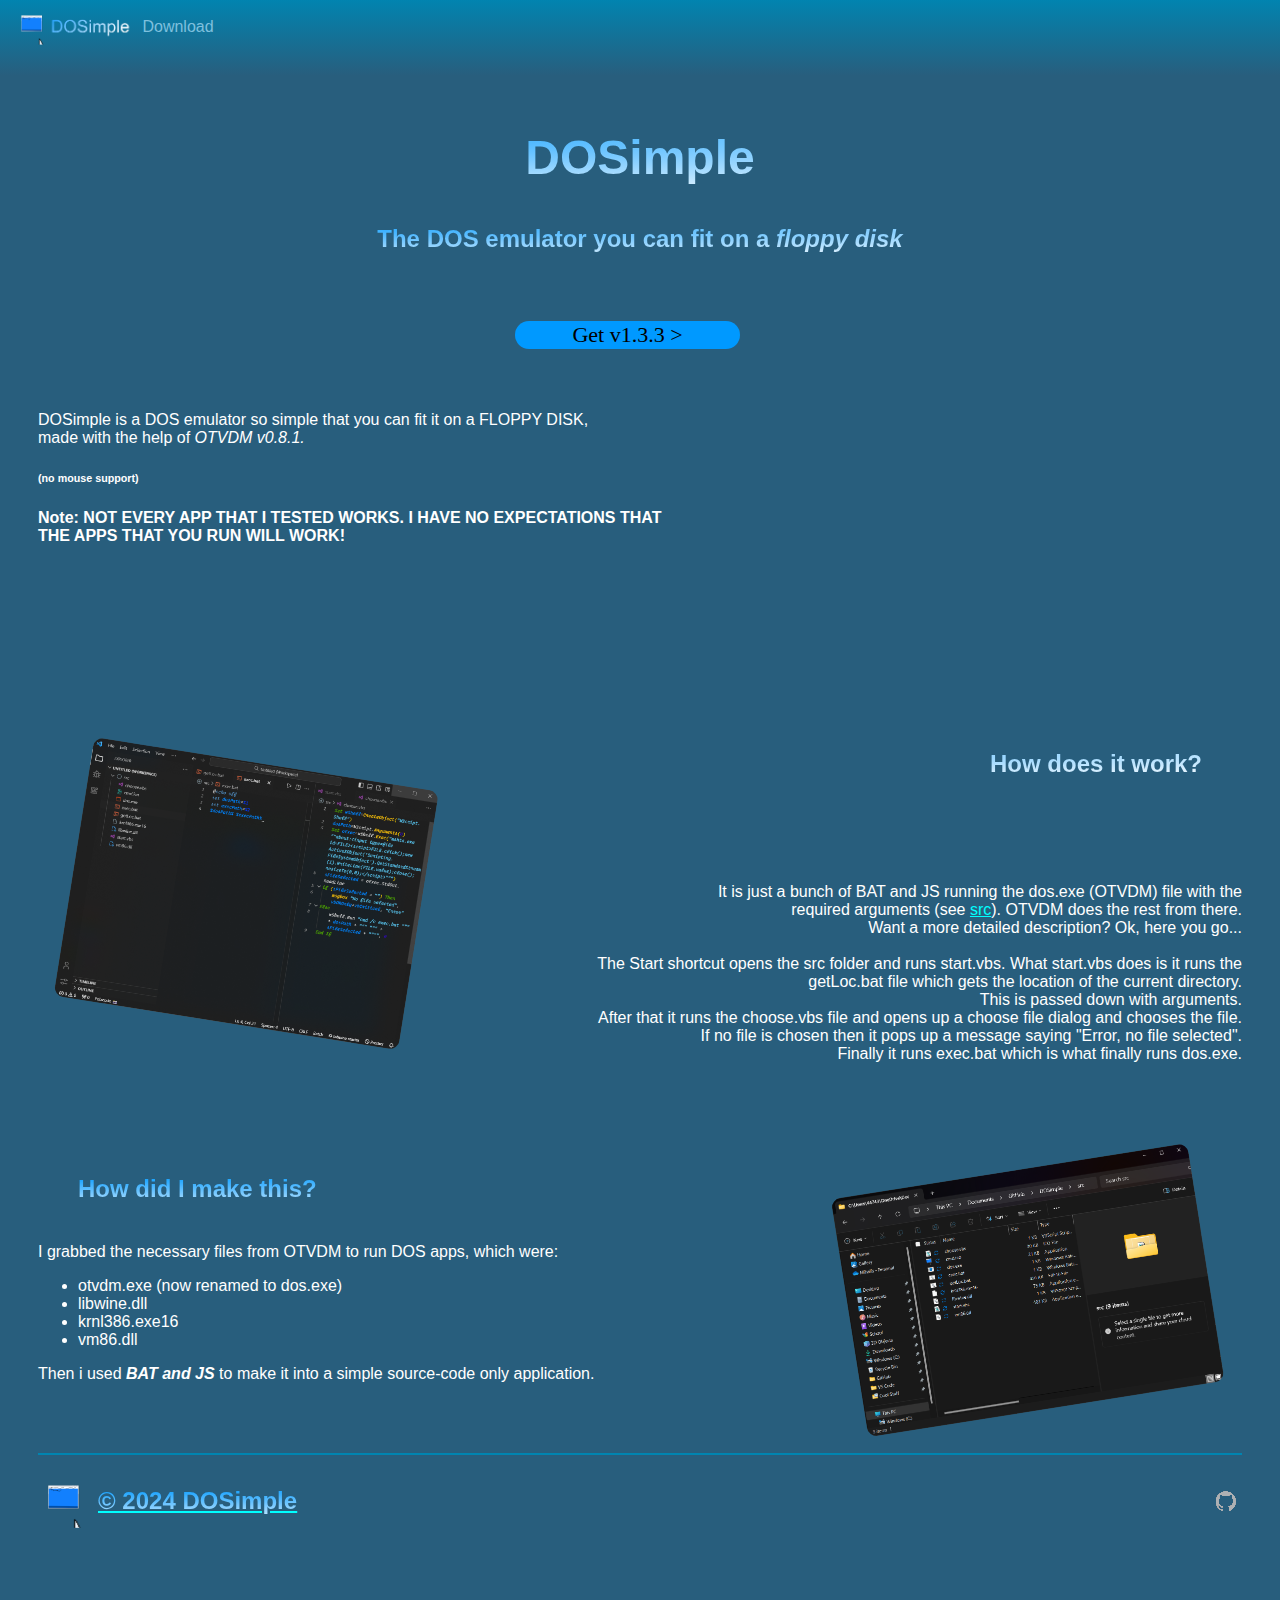
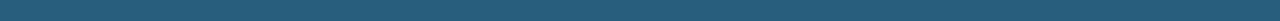
==== docs/index.html @ f9d75168 "Rename 'site' to 'docs' (for pages" ====
<!DOCTYPE html>
<html>
	<head>
		<link rel="shortcut icon" href="assets/favicon.png" type="image/png" />
		<link rel="icon" href="assets/favicon.png" type="image/png" />
		<link rel="stylesheet" href="style.css" />
		<title>DOSimple: The DOS emulator you can fit on a floppy disk</title>
		<header><a href=""><img src="assets/logo.png"
			width="120px" style="transform: translateY(3px)"></a>			<a href="./download/" class="hdr">
				
					Download
				
			</a></header>
	</head>
	<body>
		<br>
				<br>
						<br>
		<h1>DOSimple</h1>
		<h2>The DOS emulator you can fit on a <i>floppy disk</i></h2>
		<br />
		<p class="r">
			<a href="./download/">
				<button id="dwnld" style="transform: translateX(10vh)">
					Get v1.3.3 >
				</button>
			</a>
		</p>
		<br />
		<br />
		<p>
			DOSimple is a DOS emulator so simple that you can fit it on a FLOPPY
			DISK,<br />
			made with the help of <i>OTVDM v0.8.1.</i>
		</p>
		<h6>(no mouse support)</h6>
		<h4>
			Note: NOT EVERY APP THAT I TESTED WORKS. I HAVE NO EXPECTATIONS THAT
			<br />THE APPS THAT YOU RUN WILL WORK!
		</h4>
		<br />
		<br />
		<br />
		<br />
		<br />
		<br />
		<br />
		<c class="r">
			<h2 class="h2r">How does it work?</h2>
			<br />
			<img
				src="../site/assets/hdiw.png"
				style="
					display: inline-block;
					vertical-align: middle;
					border-radius: 10px;
				"
				class="img lspin"
			/>
			<p id="hdiw-p">
				It is just a bunch of BAT and JS running the dos.exe (OTVDM) file with
				the<br />
				required arguments (see
				<a href="https://github.com/msuru-coder-notgamer/DOSimple/tree/main/src"
					>src</a
				>). OTVDM does the rest from there. <br />Want a more detailed
				description? Ok, here you go... <br /><br />

				The Start shortcut opens the src folder and runs start.vbs. What
				start.vbs does is it runs the<br />
				getLoc.bat file which gets the location of the current directory.<br />
				This is passed down with arguments. <br />After that it runs the
				choose.vbs file and opens up a choose file dialog and chooses the
				file.<br />
				If no file is chosen then it pops up a message saying "Error, no file
				selected". <br />Finally it runs exec.bat which is what finally runs
				dos.exe.
			</p></c
		>
		<br />
		<br />
		<br />
		<br />
		<h2 class="h2l">How did I make this?</h2><img
				src="../site/assets/hdimt.png"
				style="
					display: inline-block;
					vertical-align: middle;
					border-radius: 10px;
					width: 30%;
				"
				class="img rspin"
			/>
					

		<p>I grabbed the necessary files from OTVDM to run DOS apps, which were:
<ul>
<li>otvdm.exe (now renamed to dos.exe)</li>
<li>libwine.dll</li>
<li>krnl386.exe16</li>
<li>vm86.dll</li>
</ul>
Then i used <b><i>BAT and JS</i></b> to make it into a simple source-code only application.</p>
<p id="hdimt-p"></p>
<br>
<br>
<br>

		<footer>
			<c class="r">
				<a href="">
					<img
						src="assets/favicon.png"
						width="45px"
						style="transform: translate(0px, 40px)"
						::before
					/>
					<h2 class="c">© 2024 DOSimple</h2>
				</a>

				<p>
					<a href="https://github.com/msuru-coder-notgamer/DOSimple"
						><img
							src="assets/gh.png"
							title="Github link"
							style="transform: translateY(-40px)"
					/></a>
				</p>
			</c>
		</footer>
		<script src="script.js"></script>
	</body>
</html>
---- docs/style.css ----
body {
	background-color: rgb(40, 94, 125);
	color: white;
	font-family: Arial, Helvetica, sans-serif;
	padding: 30px;
}

.r {
	text-align: right;
	width: 50%;
	margin: 10px;
}

header {
	background-image: linear-gradient(
		to bottom,
		rgb(0, 133, 177),
		rgb(40, 94, 125)
	);
	padding: 20px;
	padding-bottom: 40px;
	margin: -40px;
}
footer {
	border-top: 2px solid rgb(0, 133, 177);
}

img {
	max-width: 100%;
	vertical-align: middle;
	margin-top: -50px;
	margin-bottom: -50px;
}
a {
	color: aqua;
}
.hdr {
	text-justify: kashida;
	color: rgb(126, 192, 222);
	text-decoration: none;
}
.hdr:hover {
	color: rgb(105, 200, 255);
}
h1,
h2 {
	text-align: center;
	margin: 40px;
	background: radial-gradient(at top left, rgb(0, 153, 255), white);
	-webkit-background-clip: text;
	background-clip: text;
	color: transparent;
}
h1 {
	font-size: 48px;
}
.h2r {
	text-align: right;
}

.h2l {
	text-align: left;
}
.c {
	text-align: left;
	margin: 14px;
	margin-left: 60px;
}

#dwnld {
	background-color: rgb(0, 153, 255);
	width: 25vh;
	font-size: 22px;
	font-family: "Segoe Print", Times, serif;
	align-items: center;
	border: 0px solid transparent;
	border-radius: 100px;
	transition: 0.2s;
}
#dwnld:hover {
	background-color: rgb(105, 200, 255);
}
.img {
	width: 29%;
	margin-top: -15%;
}
.img.lspin {
	transform: rotate(9deg) translate(10vh, 15vh);
}
.img.rspin {
	transform: rotate(-9deg) translate(-10vh, 15vh);
	float: right;
}
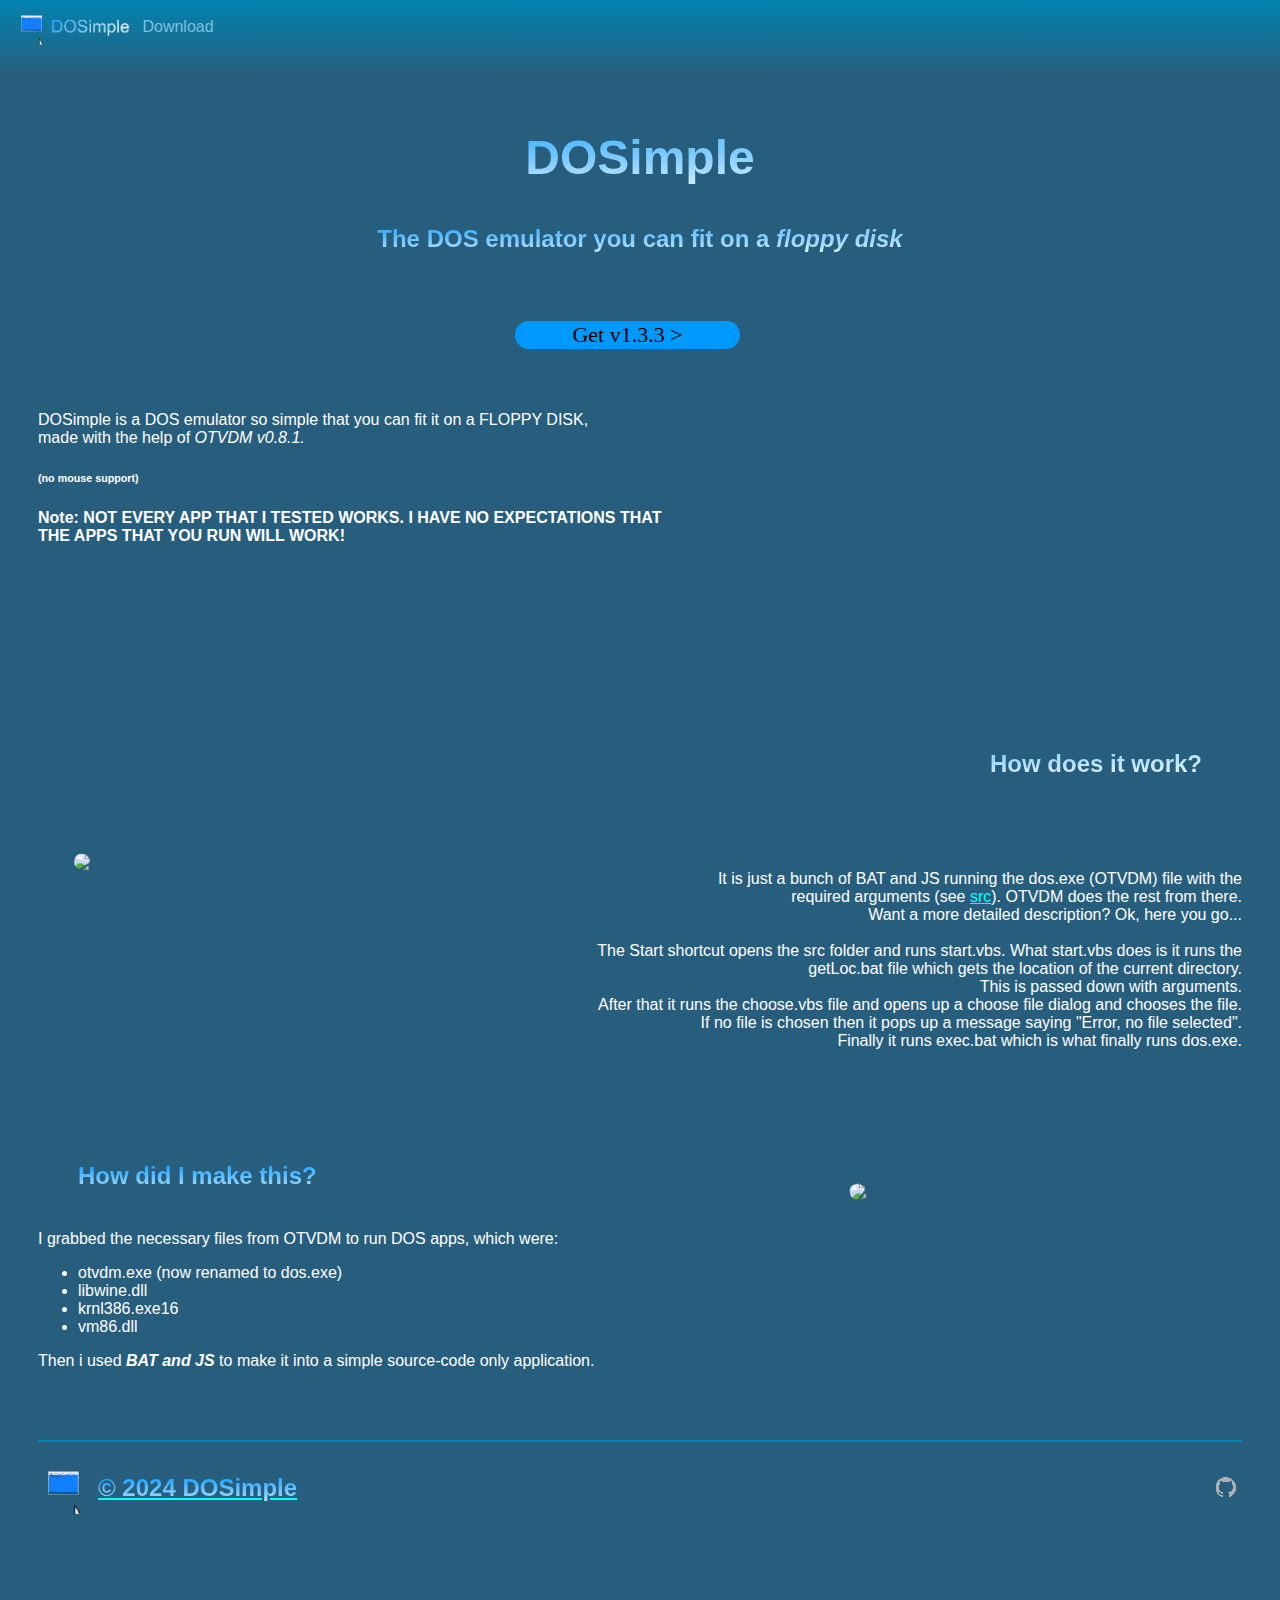
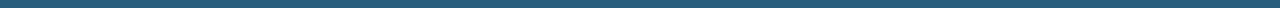
==== commit 8e379863: "Update index.html" ====
--- a/docs/index.html
+++ b/docs/index.html
@@ -49,7 +49,7 @@
 			<h2 class="h2r">How does it work?</h2>
 			<br />
 			<img
-				src="../site/assets/hdiw.png"
+				src="/assets/hdiw.png"
 				style="
 					display: inline-block;
 					vertical-align: middle;
@@ -82,7 +82,7 @@
 		<br />
 		<br />
 		<h2 class="h2l">How did I make this?</h2><img
-				src="../site/assets/hdimt.png"
+				src="/assets/hdimt.png"
 				style="
 					display: inline-block;
 					vertical-align: middle;
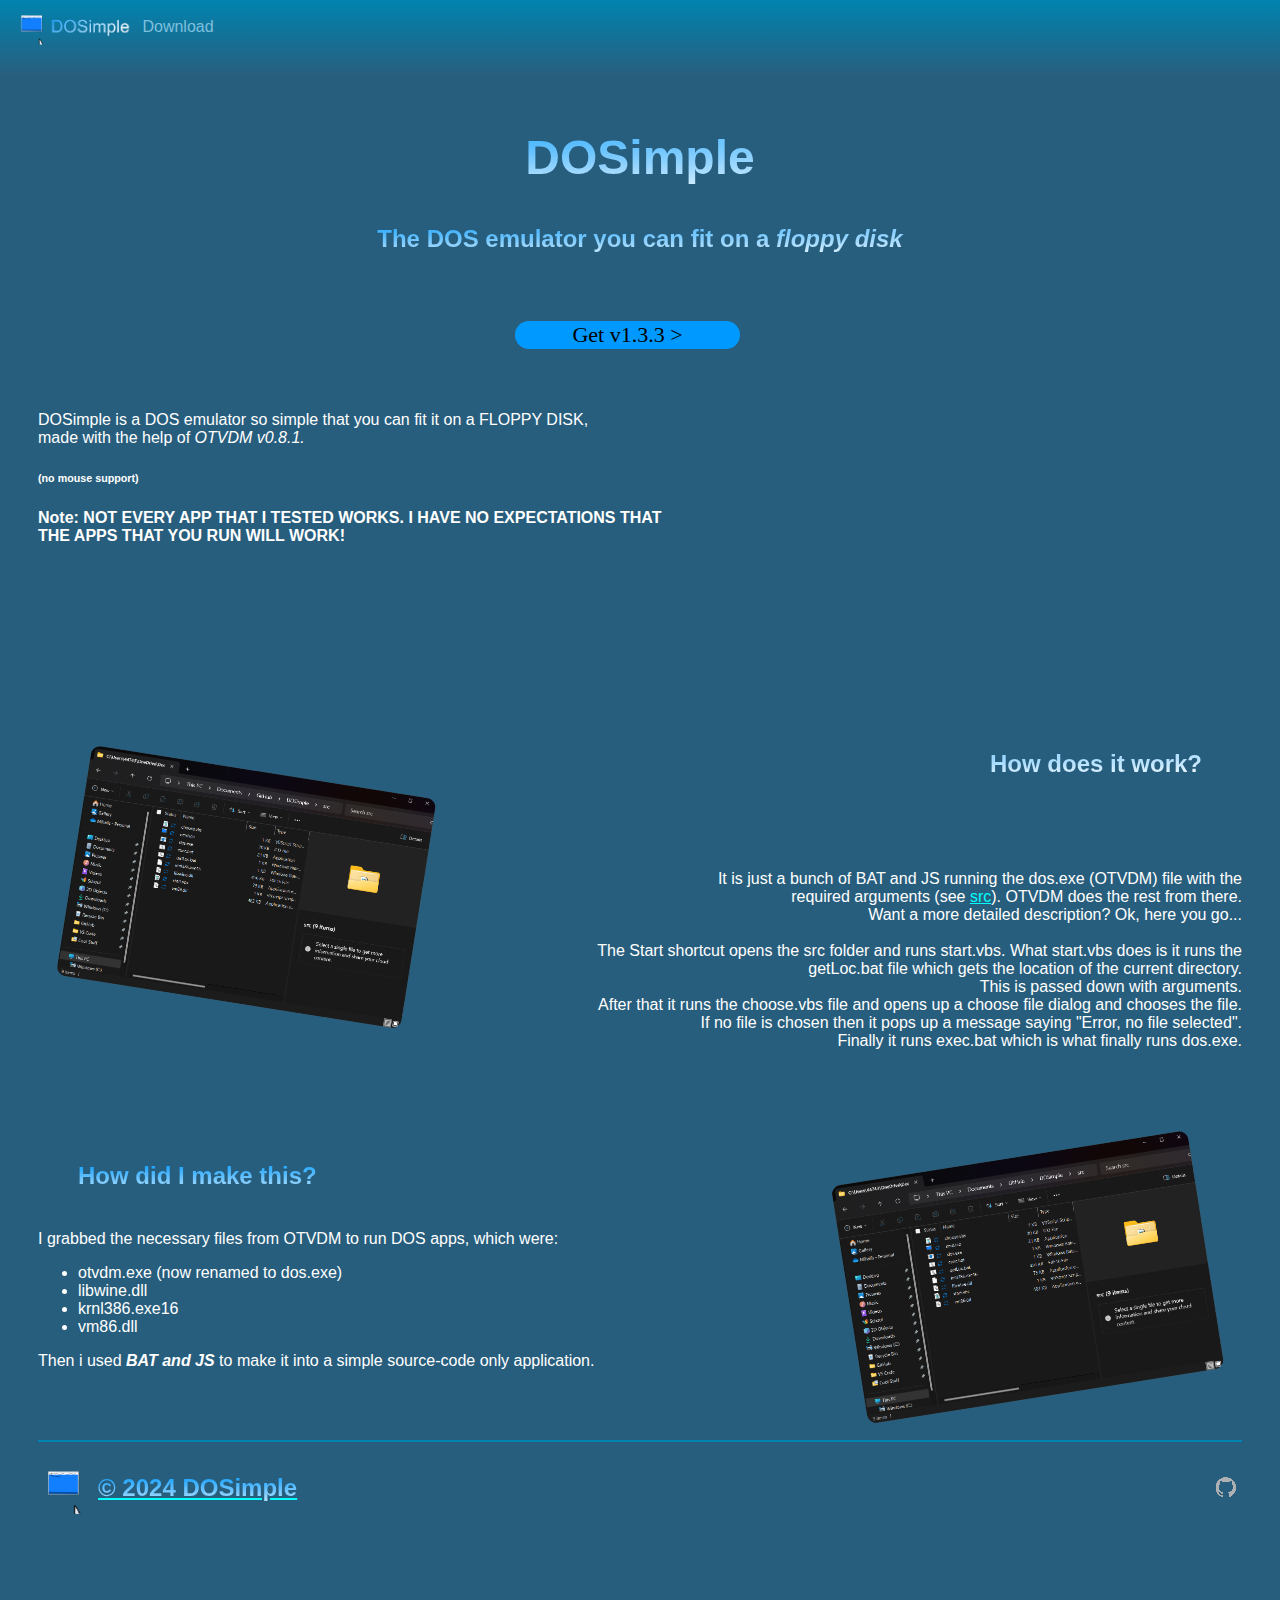
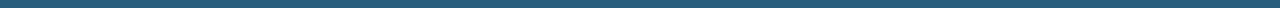
==== commit 4c4a04dc: "Edit index.html" ====
--- a/docs/index.html
+++ b/docs/index.html
@@ -49,7 +49,7 @@
 			<h2 class="h2r">How does it work?</h2>
 			<br />
 			<img
-				src="/assets/hdiw.png"
+				src="./assets/hdimt.png"
 				style="
 					display: inline-block;
 					vertical-align: middle;
@@ -82,7 +82,7 @@
 		<br />
 		<br />
 		<h2 class="h2l">How did I make this?</h2><img
-				src="/assets/hdimt.png"
+				src="./assets/hdimt.png"
 				style="
 					display: inline-block;
 					vertical-align: middle;
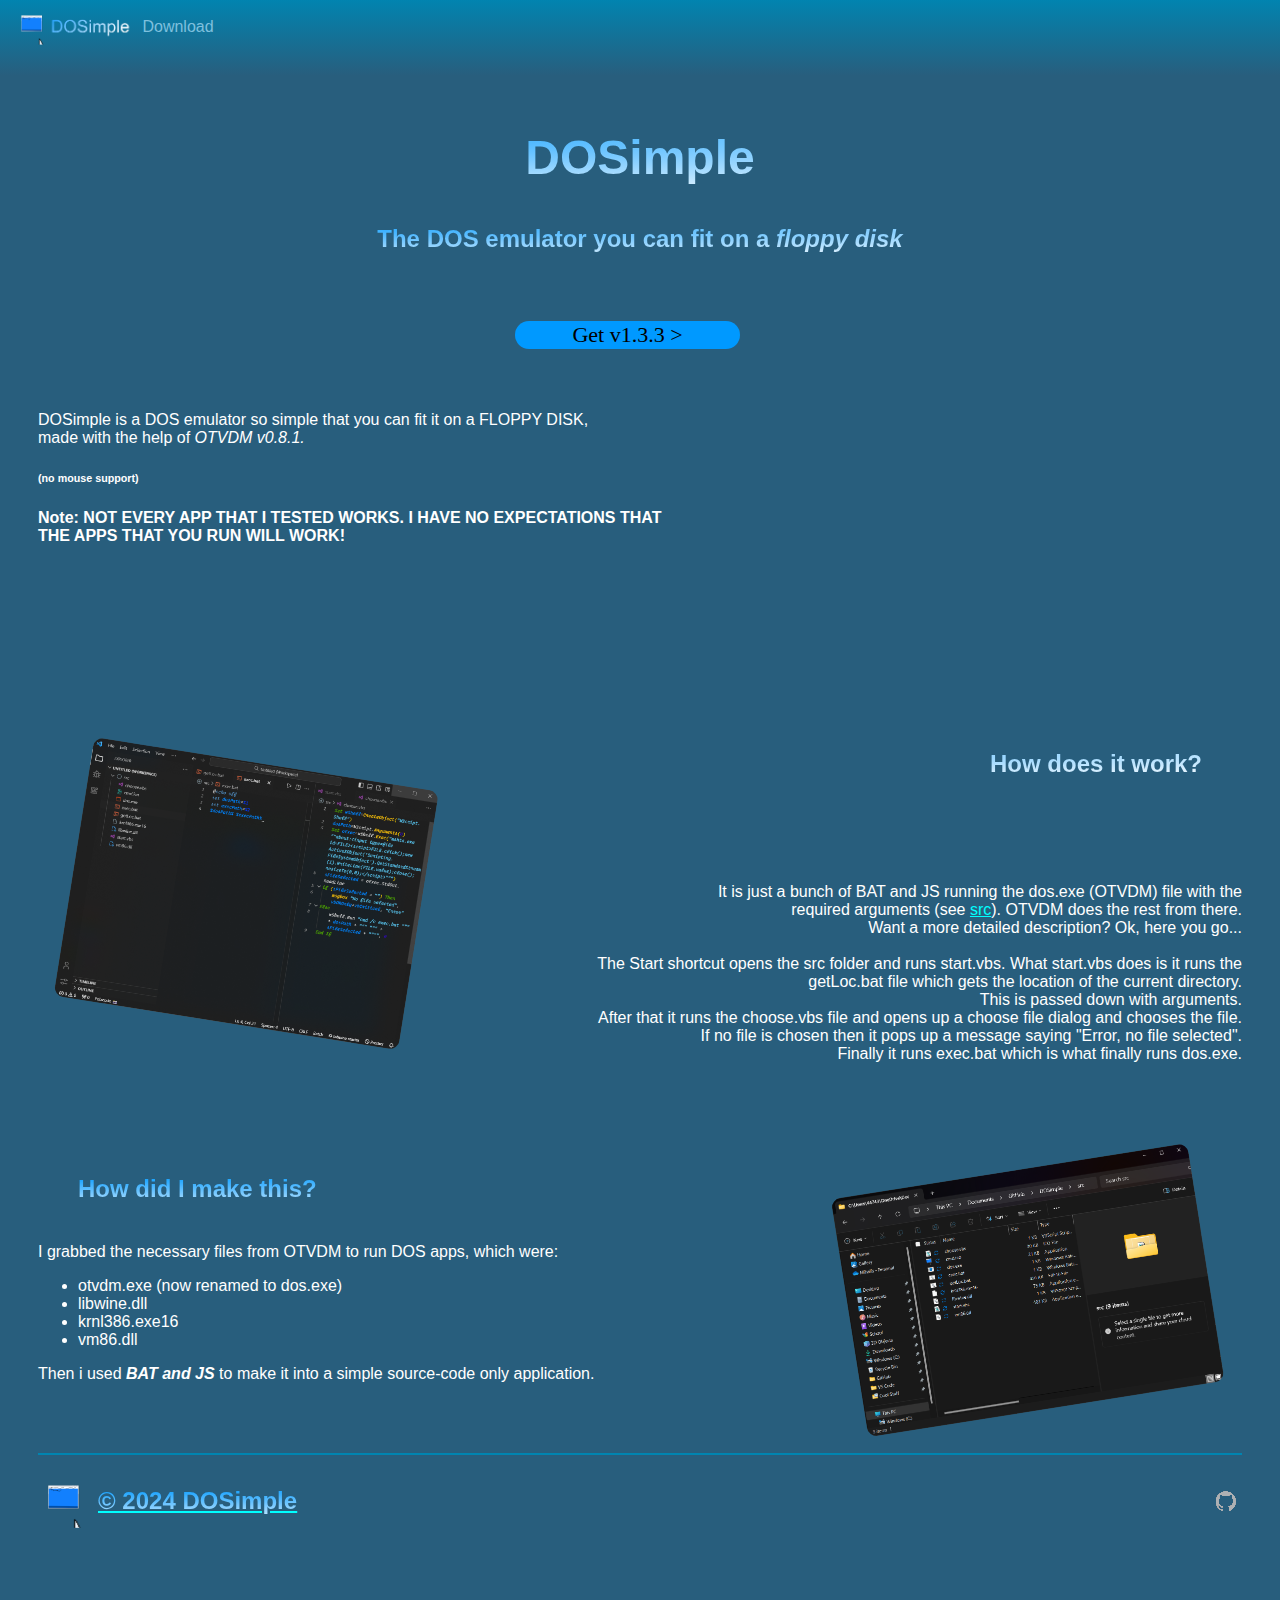
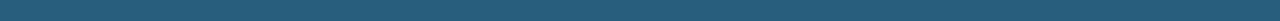
==== commit b667e9b0: "Edit index.html" ====
--- a/docs/index.html
+++ b/docs/index.html
@@ -49,7 +49,7 @@
 			<h2 class="h2r">How does it work?</h2>
 			<br />
 			<img
-				src="./assets/hdimt.png"
+				src="./assets/hdiw.png"
 				style="
 					display: inline-block;
 					vertical-align: middle;
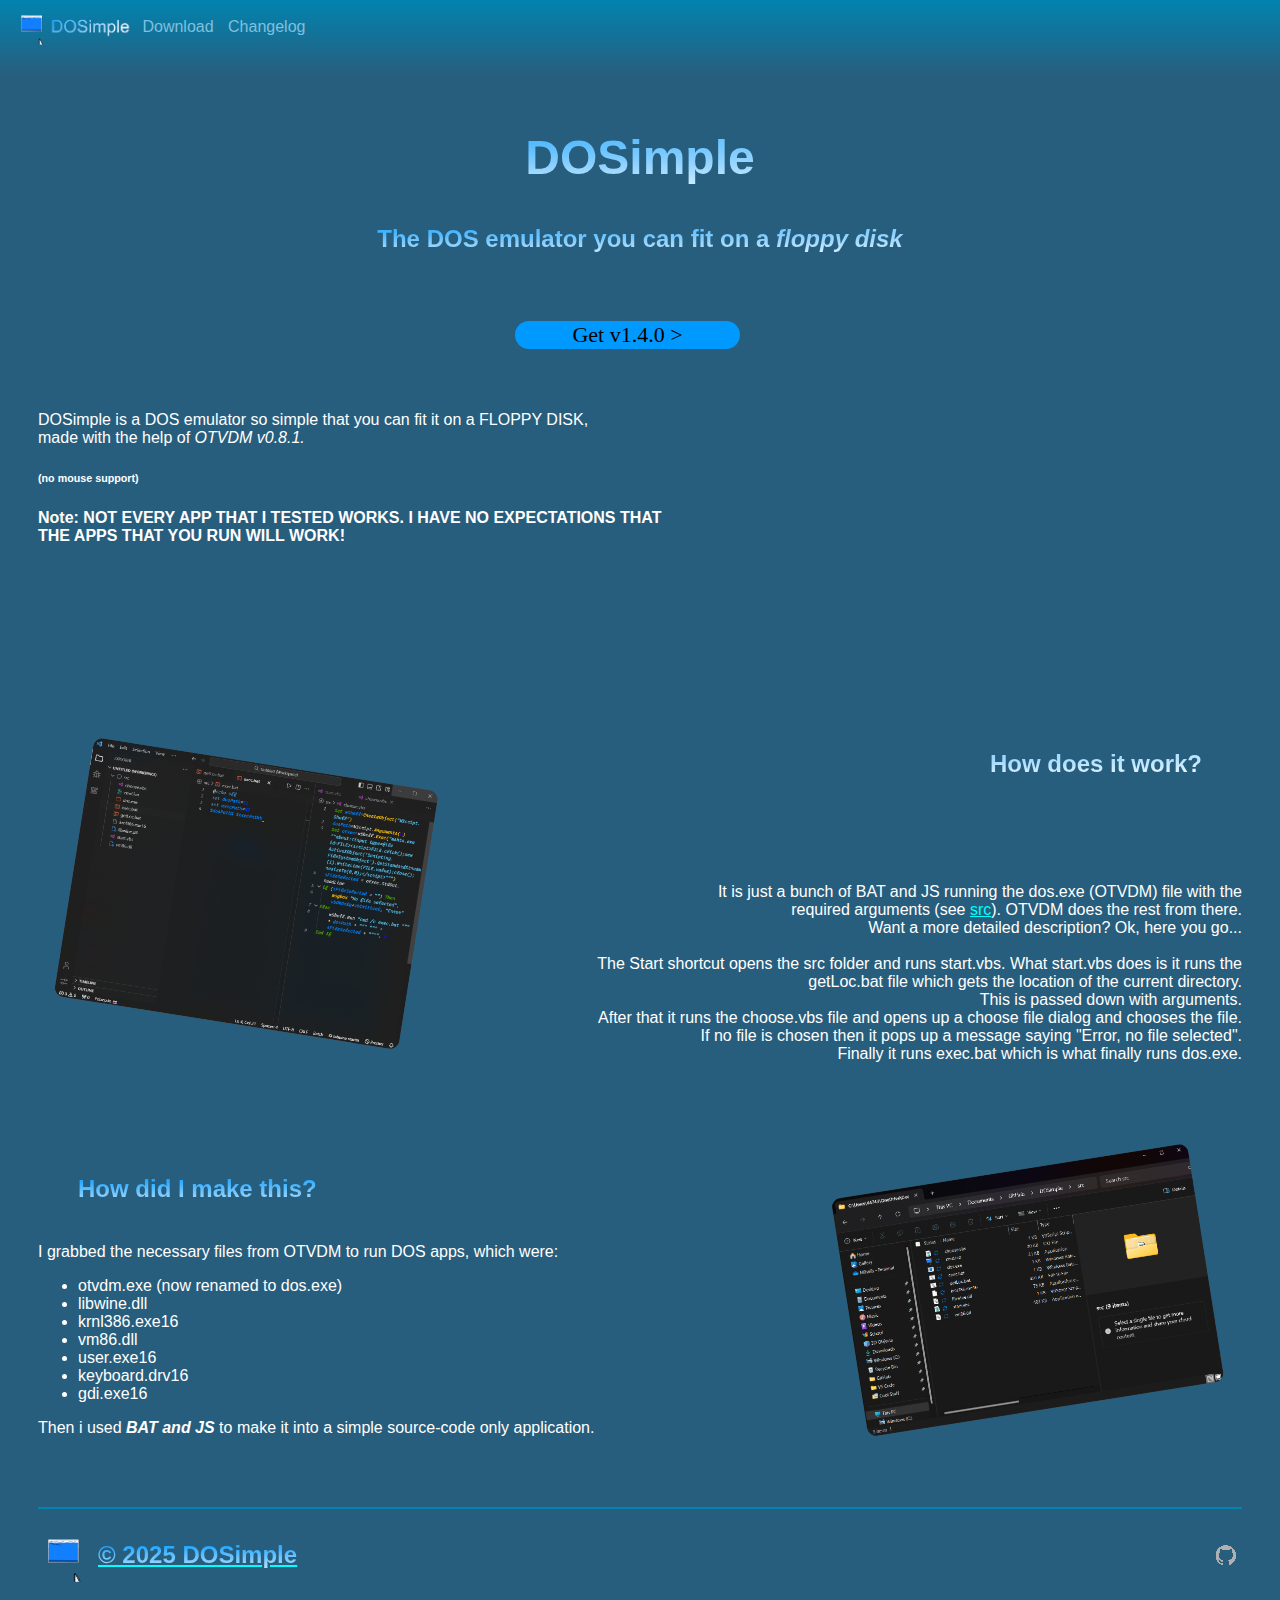
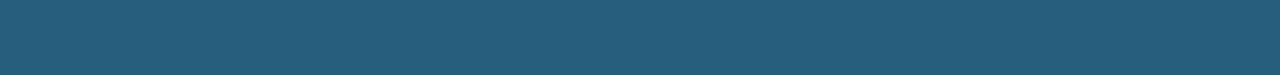
==== commit 81fbe10c: "DOSimple v1.4.0" ====
--- a/docs/index.html
+++ b/docs/index.html
@@ -10,6 +10,8 @@
 				
 					Download
 				
+			</a><a href="./changelog/" class="hdr">
+					Changelog
 			</a></header>
 	</head>
 	<body>
@@ -22,7 +24,7 @@
 		<p class="r">
 			<a href="./download/">
 				<button id="dwnld" style="transform: translateX(10vh)">
-					Get v1.3.3 >
+					Get v1.4.0 >
 				</button>
 			</a>
 		</p>
@@ -99,8 +101,12 @@
 <li>libwine.dll</li>
 <li>krnl386.exe16</li>
 <li>vm86.dll</li>
+<li>user.exe16</li>
+<li>keyboard.drv16</li>
+<li>gdi.exe16</li>
 </ul>
 Then i used <b><i>BAT and JS</i></b> to make it into a simple source-code only application.</p>
+
 <p id="hdimt-p"></p>
 <br>
 <br>
@@ -115,7 +121,7 @@
 						style="transform: translate(0px, 40px)"
 						::before
 					/>
-					<h2 class="c">© 2024 DOSimple</h2>
+					<h2 class="c">© 2025 DOSimple</h2>
 				</a>
 
 				<p>
--- a/docs/style.css
+++ b/docs/style.css
@@ -38,6 +38,7 @@
 	text-justify: kashida;
 	color: rgb(126, 192, 222);
 	text-decoration: none;
+	margin-right: 10px;
 }
 .hdr:hover {
 	color: rgb(105, 200, 255);
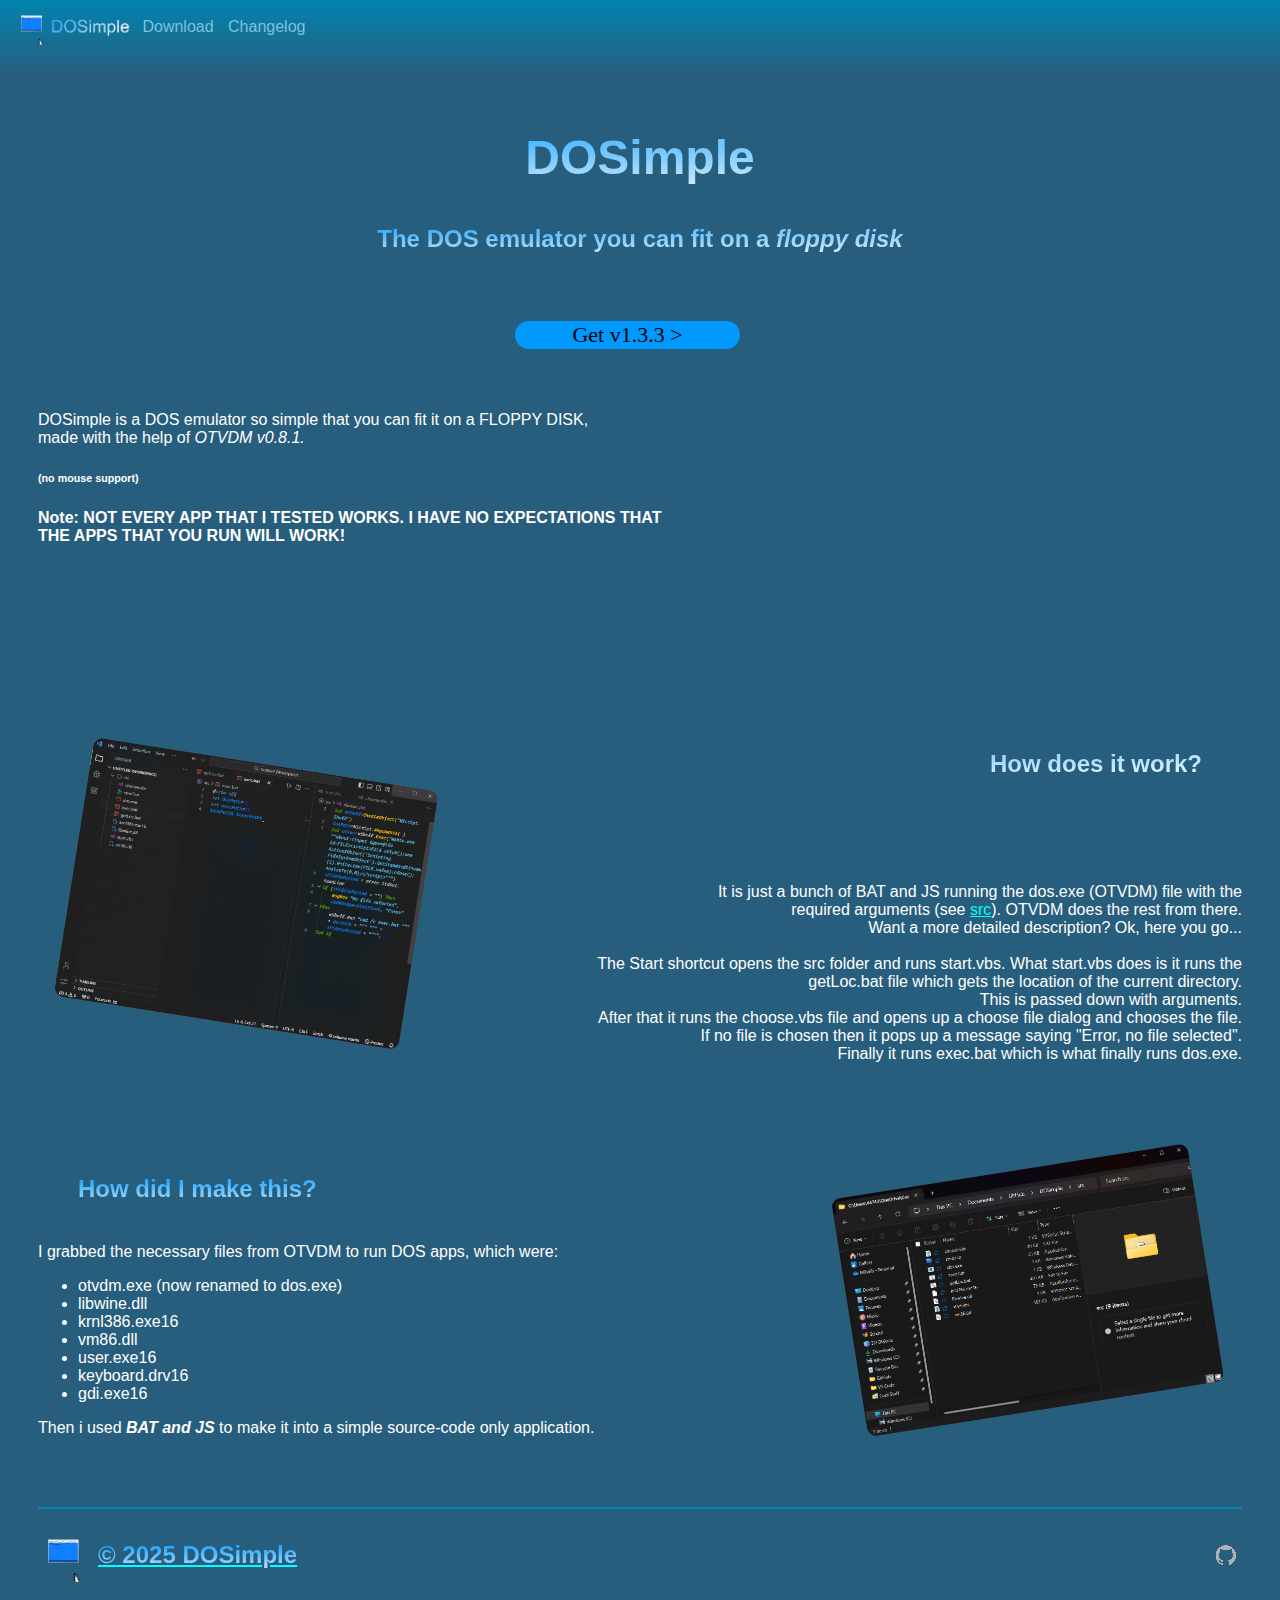
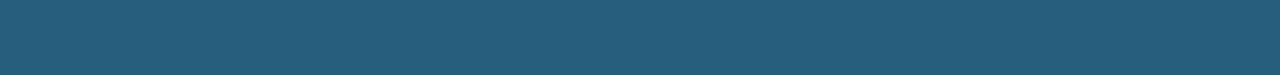
==== commit c8857f9b: "remove v1.4.0 (some fixes)" ====
--- a/docs/index.html
+++ b/docs/index.html
@@ -24,7 +24,7 @@
 		<p class="r">
 			<a href="./download/">
 				<button id="dwnld" style="transform: translateX(10vh)">
-					Get v1.4.0 >
+					Get v1.3.3 >
 				</button>
 			</a>
 		</p>
